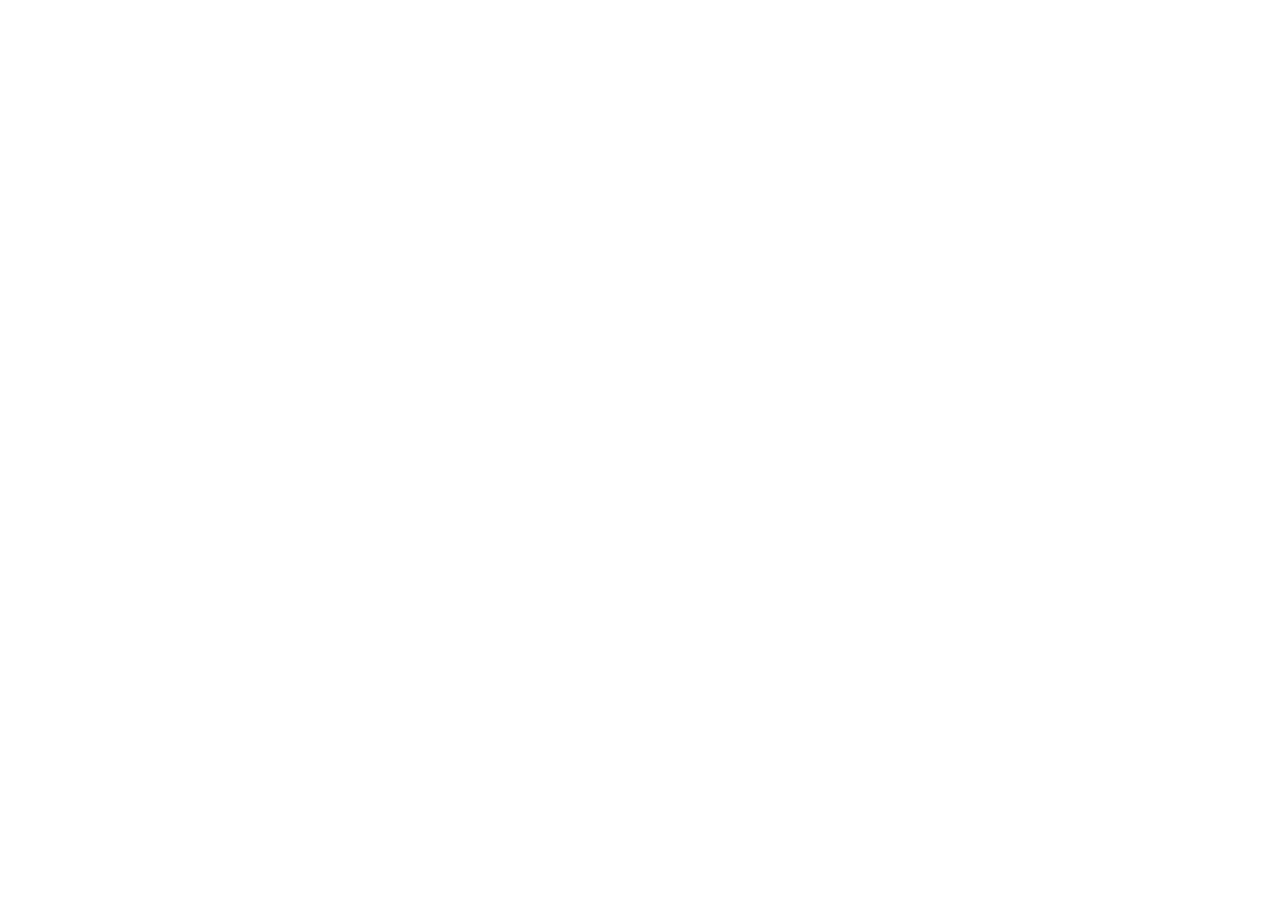
==== index.html @ ec72a59e "Add installable PWA and Downloads menu (App Gold Coral) - manifest.webmanifest + sw.js (offline-capa" ====
<!DOCTYPE html>
<html lang="en">
    <head>
        <meta charset="UTF-8">
        <meta name="viewport" content="width=device-width, initial-scale=1.0">
        <title>Gold Coral</title>
        <meta name="description" content="Luxury concierge, lifestyle and VIP assistance services in the Dominican Republic.">
        <meta name="theme-color" content="#0b0b0b">
        <link rel="canonical" href="https://goldcoral.vip/">
        <meta property="og:title" content="Gold Coral">
        <meta property="og:description" content="Luxury concierge, lifestyle and VIP assistance services in the Dominican Republic.">
        <meta property="og:type" content="website">
        <meta property="og:url" content="https://goldcoral.vip/">
        <meta property="og:image" content="https://goldcoral.vip/img/logo_negro.jpeg">
        <meta property="og:image:alt" content="Gold Coral logo">
        <meta name="twitter:card" content="summary_large_image">
        <meta name="twitter:title" content="Gold Coral">
        <meta name="twitter:description" content="Luxury concierge, lifestyle and VIP assistance services in the Dominican Republic.">
        <meta name="twitter:image" content="https://goldcoral.vip/img/logo_negro.jpeg">
        <link rel="icon" type="image/jpeg" href="img/favicon.jpeg?v=20260331-1">
        <link rel="apple-touch-icon" href="/img/icon-192.png">
        <link rel="manifest" href="/manifest.webmanifest">
        <link rel="stylesheet" href="styles/styles.css?v=20260331-1">
        <script src="https://unpkg.com/globe.gl"></script>
        <script src="scripts/script.js?v=20260331-1" defer></script>
    </head>
    <body>
        <div id="header-placeholder"></div>

        <div class="section" id="home"></div>
        <div class="section" id="servicios"></div>
        <div class="section" id="about-us"></div>
        <div class="section" id="contacto"></div>
        <div id="footer"></div>

        <script>
            // PWA: registra el service worker para que la web sea instalable.
            if ("serviceWorker" in navigator) {
                window.addEventListener("load", function () {
                    navigator.serviceWorker.register("/sw.js").catch(function () {});
                });
            }
        </script>
    </body>
</html>
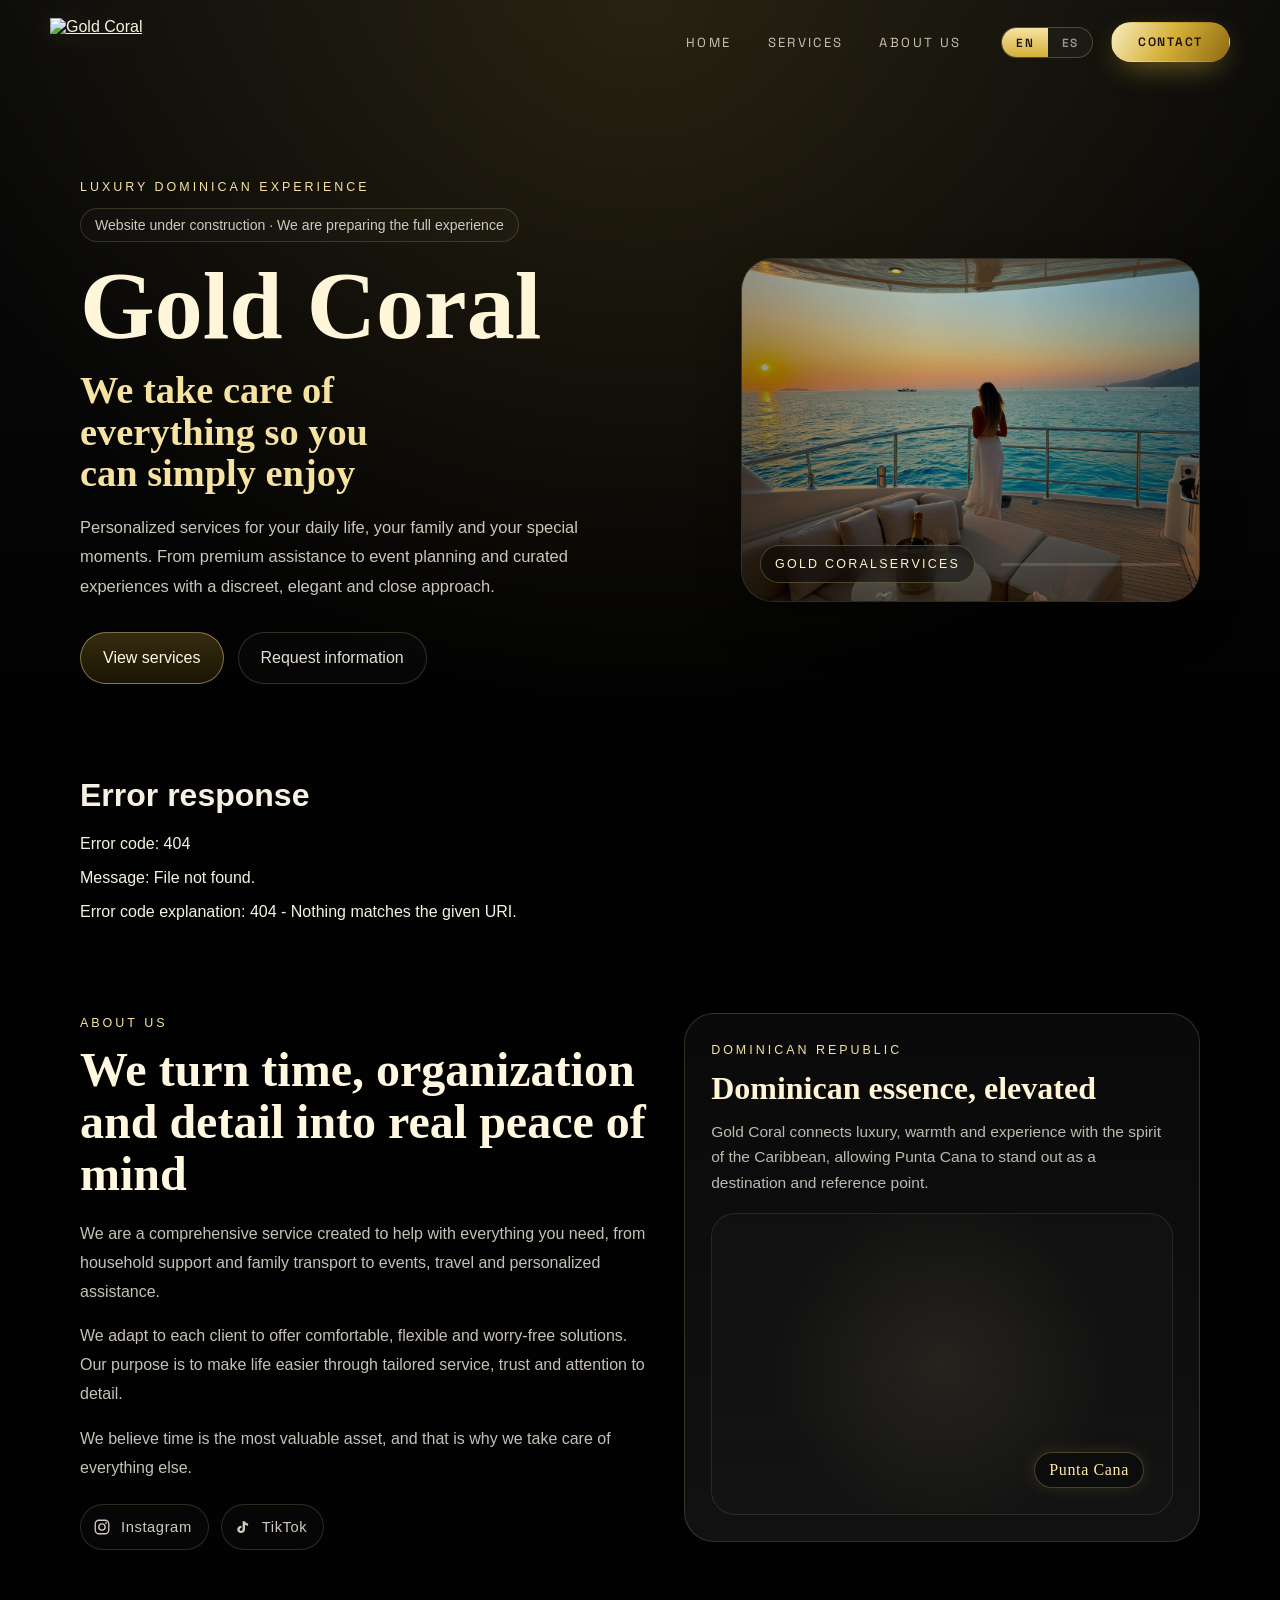
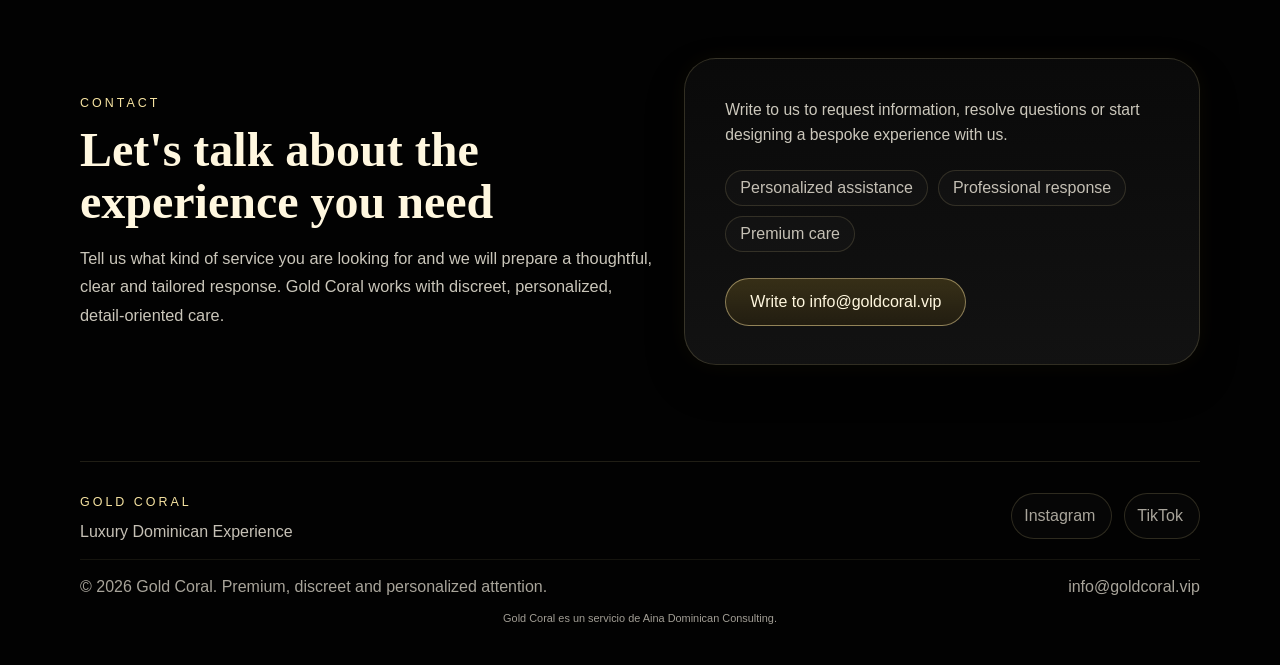
==== commit 6cd78d2c: "Rediseño elegante de menú y logo (estilo AIvance) + brief de la web - Cabecera full-width transparen" ====
--- a/index.html
+++ b/index.html
@@ -3,7 +3,7 @@
     <head>
         <meta charset="UTF-8">
         <meta name="viewport" content="width=device-width, initial-scale=1.0">
-        <title>Gold Coral</title>
+        <title translate="no">Gold Coral</title>
         <meta name="description" content="Luxury concierge, lifestyle and VIP assistance services in the Dominican Republic.">
         <meta name="theme-color" content="#0b0b0b">
         <link rel="canonical" href="https://goldcoral.vip/">
@@ -17,12 +17,15 @@
         <meta name="twitter:title" content="Gold Coral">
         <meta name="twitter:description" content="Luxury concierge, lifestyle and VIP assistance services in the Dominican Republic.">
         <meta name="twitter:image" content="https://goldcoral.vip/img/logo_negro.jpeg">
-        <link rel="icon" type="image/jpeg" href="img/favicon.jpeg?v=20260331-1">
+        <link rel="icon" type="image/jpeg" href="img/favicon.jpeg?v=20260608-1">
         <link rel="apple-touch-icon" href="/img/icon-192.png">
         <link rel="manifest" href="/manifest.webmanifest">
-        <link rel="stylesheet" href="styles/styles.css?v=20260331-1">
+        <link rel="preconnect" href="https://fonts.googleapis.com">
+        <link rel="preconnect" href="https://fonts.gstatic.com" crossorigin>
+        <link href="https://fonts.googleapis.com/css2?family=Cormorant+Garamond:wght@500;600;700&family=Space+Grotesk:wght@400;500;600&display=swap" rel="stylesheet">
+        <link rel="stylesheet" href="styles/styles.css?v=20260608-1">
         <script src="https://unpkg.com/globe.gl"></script>
-        <script src="scripts/script.js?v=20260331-1" defer></script>
+        <script src="scripts/script.js?v=20260608-1" defer></script>
     </head>
     <body>
         <div id="header-placeholder"></div>
@@ -34,7 +37,6 @@
         <div id="footer"></div>
 
         <script>
-            // PWA: registra el service worker para que la web sea instalable.
             if ("serviceWorker" in navigator) {
                 window.addEventListener("load", function () {
                     navigator.serviceWorker.register("/sw.js").catch(function () {});
--- a/styles/styles.css
+++ b/styles/styles.css
@@ -0,0 +1,1356 @@
+:root {
+    --bg-main: #020202;
+    --bg-panel: #0a0a0a;
+    --bg-panel-2: #131313;
+    --gold: #d4af37;
+    --gold-light: #f6e3a1;
+    --gold-bright: #ffe8a3;
+    --gold-deep: #8f6a12;
+    --text-soft: #f7f1e3;
+    --line-soft: rgba(255, 232, 163, 0.26);
+}
+
+* {
+    box-sizing: border-box;
+}
+
+body {
+    position: relative;
+    margin: 0;
+    min-height: 100vh;
+    background:
+        radial-gradient(circle at top, rgba(212, 175, 55, 0.14), transparent 30%),
+        linear-gradient(180deg, #0b0b0b 0%, var(--bg-main) 30%);
+    color: var(--text-soft);
+    font-family: "Segoe UI", Tahoma, Geneva, Verdana, sans-serif;
+}
+
+body::before {
+    content: "";
+    position: fixed;
+    inset: 0;
+    background: url("../img/logo_negro.jpeg") center 32% / cover no-repeat;
+    opacity: 0.15;
+    filter: blur(12px) grayscale(0.04);
+    mix-blend-mode: screen;
+    pointer-events: none;
+    z-index: 0;
+}
+
+.section {
+    position: relative;
+    z-index: 1;
+    width: min(1120px, calc(100% - 48px));
+    margin: 0 auto;
+}
+
+a {
+    color: inherit;
+}
+
+.eyebrow {
+    display: inline-block;
+    margin-bottom: 14px;
+    color: var(--gold-light);
+    letter-spacing: 0.24em;
+    text-transform: uppercase;
+    font-size: 0.78rem;
+}
+
+.site-status {
+    display: inline-flex;
+    align-items: center;
+    margin-bottom: 18px;
+    padding: 8px 14px;
+    border: 1px solid rgba(255, 232, 163, 0.16);
+    border-radius: 999px;
+    background: rgba(255, 255, 255, 0.02);
+    color: rgba(247, 241, 227, 0.82);
+    font-size: 0.88rem;
+}
+
+/* ----- HEADER ----- */
+
+#header-placeholder {
+    position: sticky;
+    top: 0;
+    z-index: 30;
+}
+
+.site-header {
+    position: relative;
+    width: 100%;
+    border-bottom: 1px solid transparent;
+    transition: background 0.4s ease, backdrop-filter 0.4s ease,
+        border-color 0.4s ease, box-shadow 0.4s ease;
+}
+
+.site-header.scrolled {
+    background: rgba(6, 6, 6, 0.8);
+    backdrop-filter: blur(16px) saturate(140%);
+    border-bottom-color: rgba(255, 232, 163, 0.14);
+    box-shadow: 0 14px 40px rgba(0, 0, 0, 0.4);
+}
+
+.site-header .nav {
+    display: flex;
+    align-items: center;
+    justify-content: space-between;
+    width: min(1180px, calc(100% - 48px));
+    margin: 0 auto;
+    height: 84px;
+}
+
+/* ----- Brand / logo ----- */
+.site-header .brand {
+    display: inline-flex;
+    align-items: center;
+    flex-shrink: 0;
+}
+
+.site-header .brand img {
+    display: block;
+    width: auto;
+    height: 48px;
+    max-width: 210px;
+    object-fit: contain;
+    filter: drop-shadow(0 2px 12px rgba(212, 175, 55, 0.16));
+    transition: filter 0.35s ease, transform 0.35s ease;
+}
+
+.site-header .brand:hover img {
+    filter: drop-shadow(0 2px 18px rgba(255, 232, 163, 0.34));
+    transform: translateY(-1px);
+}
+
+/* ----- Menu ----- */
+.site-header .nav-menu {
+    display: flex;
+    align-items: center;
+    gap: 40px;
+}
+
+.site-header .nav-links {
+    display: flex;
+    align-items: center;
+    gap: 36px;
+    list-style: none;
+    margin: 0;
+    padding: 0;
+}
+
+.site-header .nav-links a {
+    position: relative;
+    color: rgba(247, 241, 227, 0.78);
+    text-decoration: none;
+    font-family: "Space Grotesk", "Segoe UI", sans-serif;
+    font-size: 0.82rem;
+    font-weight: 400;
+    letter-spacing: 0.18em;
+    text-transform: uppercase;
+    transition: color 0.25s ease;
+}
+
+.site-header .nav-links a::after {
+    content: "";
+    position: absolute;
+    left: 0;
+    bottom: -7px;
+    width: 0;
+    height: 1.5px;
+    border-radius: 2px;
+    background: linear-gradient(90deg, var(--gold-light), var(--gold), var(--gold-deep));
+    transition: width 0.32s cubic-bezier(0.22, 1, 0.36, 1);
+}
+
+.site-header .nav-links a:hover {
+    color: var(--gold-bright);
+}
+
+.site-header .nav-links a:hover::after {
+    width: 100%;
+}
+
+/* ----- Actions: language toggle + CTA ----- */
+.site-header .nav-actions {
+    display: flex;
+    align-items: center;
+    gap: 18px;
+}
+
+.site-header .lang-toggle {
+    display: inline-flex;
+    border: 1px solid rgba(255, 232, 163, 0.22);
+    border-radius: 999px;
+    overflow: hidden;
+    background: rgba(255, 255, 255, 0.03);
+}
+
+.site-header .lang-toggle button {
+    border: none;
+    background: transparent;
+    color: rgba(247, 241, 227, 0.58);
+    font-family: "Space Grotesk", "Segoe UI", sans-serif;
+    font-size: 0.74rem;
+    font-weight: 600;
+    letter-spacing: 0.1em;
+    padding: 7px 14px;
+    cursor: pointer;
+    transition: color 0.25s ease, background 0.25s ease;
+}
+
+.site-header .lang-toggle button:hover {
+    color: var(--gold-bright);
+}
+
+.site-header .lang-toggle button.active {
+    color: #1a1206;
+    background: linear-gradient(180deg, var(--gold-light), var(--gold));
+}
+
+.site-header .nav-cta {
+    padding: 11px 26px;
+    border-radius: 999px;
+    border: 1px solid transparent;
+    background: linear-gradient(120deg, #f8ecbf 0%, var(--gold) 50%, var(--gold-deep) 100%);
+    color: #1a1206;
+    font-family: "Space Grotesk", "Segoe UI", sans-serif;
+    font-size: 0.76rem;
+    font-weight: 600;
+    letter-spacing: 0.14em;
+    text-transform: uppercase;
+    text-decoration: none;
+    white-space: nowrap;
+    box-shadow: 0 10px 30px -10px rgba(212, 175, 55, 0.7);
+    transition: transform 0.3s ease, box-shadow 0.3s ease;
+}
+
+.site-header .nav-cta:hover {
+    transform: translateY(-2px);
+    box-shadow: 0 16px 38px -10px rgba(255, 232, 163, 0.85);
+}
+
+/* ----- Hamburger ----- */
+.site-header .nav-toggle {
+    display: none;
+    flex-direction: column;
+    gap: 5px;
+    background: none;
+    border: none;
+    padding: 8px;
+    cursor: pointer;
+    z-index: 40;
+}
+
+.site-header .nav-toggle span {
+    width: 26px;
+    height: 1.6px;
+    border-radius: 2px;
+    background: var(--gold-light);
+    transition: transform 0.3s ease, opacity 0.3s ease;
+}
+
+.sr-only {
+    position: absolute;
+    width: 1px;
+    height: 1px;
+    padding: 0;
+    margin: -1px;
+    overflow: hidden;
+    clip: rect(0, 0, 0, 0);
+    white-space: nowrap;
+    border: 0;
+}
+
+@media (max-width: 860px) {
+    .site-header .nav {
+        height: 72px;
+    }
+
+    .site-header .brand img {
+        height: 40px;
+        max-width: 170px;
+    }
+
+    .site-header .nav-toggle {
+        display: flex;
+    }
+
+    .site-header .nav-menu {
+        position: absolute;
+        top: 100%;
+        left: 0;
+        right: 0;
+        flex-direction: column;
+        align-items: stretch;
+        gap: 0;
+        padding: 0 24px;
+        background: rgba(8, 8, 8, 0.97);
+        backdrop-filter: blur(18px) saturate(140%);
+        border-bottom: 1px solid rgba(255, 232, 163, 0.14);
+        max-height: 0;
+        overflow: hidden;
+        opacity: 0;
+        pointer-events: none;
+        transition: max-height 0.38s ease, opacity 0.3s ease, padding 0.38s ease;
+    }
+
+    .site-header .nav-menu.is-open {
+        max-height: 80vh;
+        opacity: 1;
+        pointer-events: auto;
+        padding: 8px 24px 24px;
+    }
+
+    .site-header .nav-links {
+        flex-direction: column;
+        align-items: stretch;
+        gap: 0;
+        width: 100%;
+    }
+
+    .site-header .nav-links a {
+        display: block;
+        padding: 16px 2px;
+        border-bottom: 1px solid rgba(255, 232, 163, 0.1);
+        font-size: 0.9rem;
+        letter-spacing: 0.14em;
+    }
+
+    .site-header .nav-links a::after {
+        display: none;
+    }
+
+    .site-header .nav-actions {
+        width: 100%;
+        justify-content: space-between;
+        padding-top: 20px;
+    }
+
+    .site-header .nav-cta {
+        padding: 12px 30px;
+        font-size: 0.8rem;
+    }
+
+    .site-header .nav-toggle[aria-expanded="true"] span:nth-child(1) {
+        transform: translateY(6.6px) rotate(45deg);
+    }
+
+    .site-header .nav-toggle[aria-expanded="true"] span:nth-child(2) {
+        opacity: 0;
+    }
+
+    .site-header .nav-toggle[aria-expanded="true"] span:nth-child(3) {
+        transform: translateY(-6.6px) rotate(-45deg);
+    }
+}
+
+@media (max-width: 420px) {
+    .site-header .nav {
+        width: calc(100% - 32px);
+    }
+
+    .site-header .brand img {
+        height: 36px;
+        max-width: 150px;
+    }
+}
+
+/* ----- SERVICES ----- */
+
+.home-hero {
+    display: grid;
+    grid-template-columns: minmax(0, 1.15fr) minmax(320px, 0.85fr);
+    align-items: center;
+    gap: 40px;
+    padding: 92px 0 72px;
+}
+
+.home-copy h1 {
+    margin: 0;
+    font-family: "Palatino Linotype", "Book Antiqua", Georgia, serif;
+    font-size: clamp(3.4rem, 8vw, 6rem);
+    line-height: 0.96;
+    color: #fff6da;
+}
+
+.home-copy h2 {
+    margin: 18px 0 18px;
+    max-width: 16ch;
+    font-family: "Palatino Linotype", "Book Antiqua", Georgia, serif;
+    font-size: clamp(1.6rem, 3vw, 2.6rem);
+    line-height: 1.08;
+    color: var(--gold-light);
+}
+
+.home-copy p {
+    max-width: 58ch;
+    margin: 0;
+    color: rgba(247, 241, 227, 0.82);
+    line-height: 1.8;
+    font-size: 1.03rem;
+}
+
+.home-actions {
+    display: flex;
+    gap: 14px;
+    flex-wrap: wrap;
+    margin-top: 30px;
+}
+
+.home-primary,
+.home-secondary {
+    display: inline-flex;
+    align-items: center;
+    justify-content: center;
+    min-height: 52px;
+    padding: 0 22px;
+    border-radius: 999px;
+    text-decoration: none;
+    transition: transform 0.2s ease, box-shadow 0.2s ease, border-color 0.2s ease;
+}
+
+.home-primary {
+    background: linear-gradient(180deg, rgba(212, 175, 55, 0.24), rgba(143, 106, 18, 0.18));
+    border: 1px solid rgba(255, 232, 163, 0.42);
+    color: #fff7df;
+}
+
+.home-secondary {
+    border: 1px solid rgba(255, 232, 163, 0.18);
+    background: rgba(255, 255, 255, 0.02);
+    color: rgba(247, 241, 227, 0.92);
+}
+
+.home-primary:hover,
+.home-secondary:hover {
+    transform: translateY(-2px);
+    box-shadow: 0 14px 26px rgba(0, 0, 0, 0.22);
+}
+
+.home-carrusel {
+    min-width: 0;
+}
+
+.home-carousel-shell {
+    position: relative;
+    aspect-ratio: 4 / 3;
+    border: 1px solid rgba(255, 232, 163, 0.14);
+    border-radius: 32px;
+    overflow: hidden;
+    background:
+        radial-gradient(circle at top right, rgba(212, 175, 55, 0.12), transparent 32%),
+        linear-gradient(180deg, rgba(12, 12, 12, 0.98), rgba(20, 20, 20, 0.94));
+    box-shadow:
+        0 22px 44px rgba(0, 0, 0, 0.3),
+        inset 0 1px 0 rgba(255, 255, 255, 0.04);
+}
+
+.home-carousel-track {
+    position: absolute;
+    inset: 0;
+}
+
+.home-slide {
+    position: absolute;
+    inset: 0;
+    margin: 0;
+    opacity: 0;
+    transform: scale(1.04);
+    animation: home-slide-cycle 72.8s infinite;
+}
+
+.home-slide::after {
+    content: "";
+    position: absolute;
+    inset: 0;
+    background:
+        linear-gradient(180deg, rgba(4, 4, 4, 0.14), rgba(4, 4, 4, 0.46)),
+        linear-gradient(90deg, rgba(4, 4, 4, 0.26), transparent 40%, transparent 60%, rgba(4, 4, 4, 0.2));
+}
+
+.home-slide.is-active {
+    opacity: 1;
+    transform: scale(1);
+}
+
+.home-slide:nth-child(1) {
+    animation-delay: 0s;
+}
+
+.home-slide:nth-child(2) {
+    animation-delay: 5.6s;
+}
+
+.home-slide:nth-child(3) {
+    animation-delay: 11.2s;
+}
+
+.home-slide:nth-child(4) {
+    animation-delay: 16.8s;
+}
+
+.home-slide:nth-child(5) {
+    animation-delay: 22.4s;
+}
+
+.home-slide:nth-child(6) {
+    animation-delay: 28s;
+}
+
+.home-slide:nth-child(7) {
+    animation-delay: 33.6s;
+}
+
+.home-slide:nth-child(8) {
+    animation-delay: 39.2s;
+}
+
+.home-slide:nth-child(9) {
+    animation-delay: 44.8s;
+}
+
+.home-slide:nth-child(10) {
+    animation-delay: 50.4s;
+}
+
+.home-slide:nth-child(11) {
+    animation-delay: 56s;
+}
+
+.home-slide:nth-child(12) {
+    animation-delay: 61.6s;
+}
+
+.home-slide:nth-child(13) {
+    animation-delay: 67.2s;
+}
+
+.home-slide img {
+    display: block;
+    width: 100%;
+    height: 100%;
+    object-fit: cover;
+}
+
+.home-carousel-overlay {
+    position: absolute;
+    right: 18px;
+    bottom: 18px;
+    left: 18px;
+    z-index: 1;
+    display: flex;
+    align-items: center;
+    justify-content: space-between;
+    gap: 16px;
+}
+
+.home-carousel-label {
+    display: inline-flex;
+    align-items: center;
+    min-height: 38px;
+    padding: 0 14px;
+    border: 1px solid rgba(255, 232, 163, 0.24);
+    border-radius: 999px;
+    background: rgba(8, 8, 8, 0.5);
+    backdrop-filter: blur(10px);
+    color: #fff4d0;
+    font-size: 0.78rem;
+    letter-spacing: 0.18em;
+    text-transform: uppercase;
+}
+
+.home-carousel-progress {
+    position: relative;
+    flex: 1;
+    max-width: 180px;
+    height: 3px;
+    border-radius: 999px;
+    background: rgba(255, 255, 255, 0.12);
+    overflow: hidden;
+}
+
+.home-carousel-progress span {
+    position: absolute;
+    inset: 0;
+    transform-origin: left center;
+    transform: scaleX(0);
+    background: linear-gradient(90deg, rgba(255, 232, 163, 0.86), rgba(212, 175, 55, 0.72));
+    animation: home-carousel-progress 5.6s linear infinite;
+}
+
+@keyframes home-slide-cycle {
+    0% {
+        opacity: 0;
+        transform: scale(1.04);
+    }
+
+    2.5%,
+    11% {
+        opacity: 1;
+        transform: scale(1);
+    }
+
+    13.5%,
+    100% {
+        opacity: 0;
+        transform: scale(1.04);
+    }
+}
+
+@keyframes home-carousel-progress {
+    from {
+        transform: scaleX(0);
+    }
+
+    to {
+        transform: scaleX(1);
+    }
+}
+
+
+.services-section {
+    min-height: calc(100vh - 110px);
+    padding: 34px 0 18px;
+    display: flex;
+    flex-direction: column;
+    justify-content: center;
+}
+
+.section-intro {
+    max-width: 720px;
+    margin-bottom: 18px;
+}
+
+.section-intro h1,
+.contact-card h2 {
+    margin: 0 0 16px;
+    font-family: "Palatino Linotype", "Book Antiqua", Georgia, serif;
+    font-size: clamp(1.8rem, 3.8vw, 2.9rem);
+    line-height: 1.08;
+    color: #fff7df;
+}
+
+.section-intro p,
+.contact-card p {
+    margin: 0;
+    color: rgba(247, 241, 227, 0.82);
+    font-size: 0.98rem;
+    line-height: 1.6;
+}
+
+.services-carousel {
+    position: relative;
+    display: grid;
+    grid-template-columns: auto minmax(0, 1fr) auto;
+    align-items: center;
+    gap: 18px;
+}
+
+.service-arrow {
+    width: 54px;
+    height: 54px;
+    border: 1px solid var(--line-soft);
+    border-radius: 50%;
+    background: linear-gradient(180deg, rgba(12, 12, 12, 0.94), rgba(22, 22, 22, 0.92));
+    color: var(--gold-light);
+    font-size: 2rem;
+    cursor: pointer;
+    transition: transform 0.2s ease, border-color 0.2s ease, color 0.2s ease;
+}
+
+.service-arrow:hover {
+    transform: translateY(-2px);
+    border-color: rgba(255, 232, 163, 0.45);
+    color: #fff7df;
+}
+
+.services-track {
+    position: relative;
+    height: 470px;
+    perspective: 1800px;
+    transform-style: preserve-3d;
+    overflow: hidden;
+    mask-image: linear-gradient(90deg, transparent 0, black 10%, black 90%, transparent 100%);
+}
+
+.service-card {
+    position: absolute;
+    top: 50%;
+    left: 50%;
+    width: min(460px, 52vw);
+    min-height: 390px;
+    padding: 26px 30px;
+    background:
+        radial-gradient(circle at top right, rgba(var(--card-accent), 0.18), transparent 34%),
+        linear-gradient(180deg, rgba(12, 12, 12, 0.98), rgba(22, 22, 22, 0.96));
+    border: 1px solid rgba(255, 232, 163, 0.16);
+    box-shadow:
+        0 18px 38px rgba(0, 0, 0, 0.28),
+        inset 0 1px 0 rgba(255, 255, 255, 0.04);
+    border-radius: 34px;
+    display: flex;
+    flex-direction: column;
+    justify-content: space-between;
+    transform: translate(-50%, -50%);
+    transition:
+        transform 0.65s ease,
+        opacity 0.45s ease,
+        filter 0.45s ease,
+        box-shadow 0.45s ease;
+    opacity: 0;
+    pointer-events: none;
+    filter: blur(10px);
+    backface-visibility: hidden;
+    will-change: transform, opacity, filter;
+}
+
+.service-card:nth-child(1) {
+    --card-accent: 212, 175, 55;
+}
+
+.service-card:nth-child(2) {
+    --card-accent: 118, 164, 255;
+}
+
+.service-card:nth-child(3) {
+    --card-accent: 112, 192, 145;
+}
+
+.service-card:nth-child(4) {
+    --card-accent: 204, 129, 221;
+}
+
+.service-card:nth-child(5) {
+    --card-accent: 95, 205, 214;
+}
+
+.service-card[data-position="0"] {
+    transform: translate(-50%, -50%) scale(1);
+    opacity: 1;
+    z-index: 5;
+    filter: blur(0);
+    pointer-events: auto;
+    box-shadow:
+        0 28px 54px rgba(0, 0, 0, 0.34),
+        0 0 24px rgba(var(--card-accent), 0.14),
+        inset 0 1px 0 rgba(255, 255, 255, 0.05);
+}
+
+.service-card[data-position="-1"] {
+    transform: translate3d(calc(-50% - 320px), -50%, 20px) rotateY(36deg) scale(0.86);
+    opacity: 0.66;
+    z-index: 4;
+    filter: blur(1.5px);
+}
+
+.service-card[data-position="1"] {
+    transform: translate3d(calc(-50% + 320px), -50%, 20px) rotateY(-36deg) scale(0.86);
+    opacity: 0.66;
+    z-index: 4;
+    filter: blur(1.5px);
+}
+
+.service-card[data-position="-2"] {
+    transform: translate3d(calc(-50% - 470px), -50%, -120px) rotateY(44deg) scale(0.72);
+    opacity: 0.24;
+    z-index: 3;
+    filter: blur(4px);
+}
+
+.service-card[data-position="2"] {
+    transform: translate3d(calc(-50% + 470px), -50%, -120px) rotateY(-44deg) scale(0.72);
+    opacity: 0.24;
+    z-index: 3;
+    filter: blur(4px);
+}
+
+.service-card:not([data-position="0"]):not([data-position="-1"]):not([data-position="1"]):not([data-position="-2"]):not([data-position="2"]) {
+    transform: translate3d(-50%, -50%, -220px) scale(0.6);
+    opacity: 0;
+    z-index: 1;
+}
+
+.service-tag {
+    display: inline-flex;
+    margin-bottom: 18px;
+    padding: 8px 14px;
+    border: 1px solid rgba(255, 232, 163, 0.18);
+    border-radius: 999px;
+    color: var(--gold-light);
+    font-size: 0.78rem;
+    letter-spacing: 0.16em;
+    text-transform: uppercase;
+    background: rgba(var(--card-accent), 0.08);
+}
+
+.service-card h2 {
+    margin: 0 0 18px;
+    font-family: "Palatino Linotype", "Book Antiqua", Georgia, serif;
+    font-size: clamp(1.45rem, 2.6vw, 1.95rem);
+    color: #fff6da;
+}
+
+.service-card p {
+    margin: 0 0 18px;
+    color: rgba(247, 241, 227, 0.82);
+    line-height: 1.6;
+    font-size: 0.96rem;
+}
+
+.service-points {
+    display: grid;
+    grid-template-columns: repeat(2, minmax(0, 1fr));
+    gap: 10px 16px;
+    padding: 0;
+    margin: 0;
+    list-style: none;
+}
+
+.service-points li {
+    padding-top: 12px;
+    border-top: 1px solid rgba(255, 232, 163, 0.12);
+    color: rgba(247, 241, 227, 0.74);
+    line-height: 1.5;
+    font-size: 0.94rem;
+}
+
+/* ----- CONTACT ----- */
+
+.contact-section {
+    padding: 72px 0 96px;
+}
+
+.contact-shell {
+    display: grid;
+    grid-template-columns: minmax(0, 0.95fr) minmax(320px, 0.85fr);
+    gap: 28px;
+    align-items: center;
+}
+
+.contact-intro {
+    max-width: 620px;
+}
+
+.contact-intro h2 {
+    margin: 0 0 16px;
+    font-family: "Palatino Linotype", "Book Antiqua", Georgia, serif;
+    font-size: clamp(2rem, 4vw, 3rem);
+    line-height: 1.08;
+    color: #fff7df;
+}
+
+.contact-intro p,
+.contact-lead {
+    margin: 0;
+    color: rgba(247, 241, 227, 0.82);
+    line-height: 1.75;
+    font-size: 1.02rem;
+}
+
+.contact-card {
+    width: min(100%, 540px);
+    justify-self: end;
+    padding: 38px 40px;
+    border: 1px solid rgba(255, 232, 163, 0.16);
+    border-radius: 32px;
+    background: linear-gradient(180deg, rgba(10, 10, 10, 0.96), rgba(19, 19, 19, 0.94));
+    box-shadow:
+        0 18px 38px rgba(0, 0, 0, 0.3),
+        0 0 26px rgba(212, 175, 55, 0.06);
+}
+
+.contact-points {
+    display: flex;
+    flex-wrap: wrap;
+    gap: 10px;
+    margin-top: 22px;
+}
+
+.contact-points span {
+    padding: 8px 14px;
+    border: 1px solid rgba(255, 232, 163, 0.14);
+    border-radius: 999px;
+    color: rgba(247, 241, 227, 0.78);
+    background: rgba(255, 255, 255, 0.02);
+}
+
+.contact-mail {
+    display: inline-flex;
+    align-items: center;
+    justify-content: center;
+    margin-top: 26px;
+    padding: 14px 24px;
+    border: 1px solid rgba(255, 232, 163, 0.46);
+    border-radius: 999px;
+    color: #fff7df;
+    text-decoration: none;
+    background: linear-gradient(180deg, rgba(212, 175, 55, 0.2), rgba(143, 106, 18, 0.14));
+    transition: transform 0.2s ease, box-shadow 0.2s ease;
+}
+
+.contact-mail:hover {
+    transform: translateY(-2px);
+    box-shadow: 0 14px 26px rgba(212, 175, 55, 0.12);
+}
+
+.about-section {
+    display: grid;
+    grid-template-columns: minmax(0, 1.05fr) minmax(320px, 0.95fr);
+    gap: 34px;
+    align-items: start;
+    padding: 76px 0 36px;
+}
+
+.about-copy {
+    position: relative;
+}
+
+.about-copy h2 {
+    margin: 0 0 20px;
+    font-family: "Palatino Linotype", "Book Antiqua", Georgia, serif;
+    font-size: clamp(2rem, 4vw, 3rem);
+    line-height: 1.08;
+    color: #fff7df;
+}
+
+.about-copy p {
+    margin: 0 0 16px;
+    color: rgba(247, 241, 227, 0.8);
+    line-height: 1.8;
+}
+
+.about-socials {
+    display: flex;
+    gap: 12px;
+    flex-wrap: wrap;
+    margin-top: 22px;
+}
+
+.about-social-link {
+    display: inline-flex;
+    align-items: center;
+    gap: 10px;
+    min-height: 46px;
+    padding: 0 16px 0 12px;
+    border: 1px solid rgba(255, 232, 163, 0.16);
+    border-radius: 999px;
+    background: rgba(255, 255, 255, 0.02);
+    color: rgba(247, 241, 227, 0.84);
+    text-decoration: none;
+    transition: transform 0.2s ease, border-color 0.2s ease, box-shadow 0.2s ease;
+}
+
+.about-social-link:hover {
+    transform: translateY(-2px);
+    border-color: rgba(255, 232, 163, 0.34);
+    box-shadow: 0 12px 24px rgba(0, 0, 0, 0.2);
+}
+
+.about-social-link svg {
+    width: 18px;
+    height: 18px;
+    stroke: currentColor;
+    fill: none;
+    stroke-width: 1.8;
+    stroke-linecap: round;
+    stroke-linejoin: round;
+    flex: 0 0 auto;
+}
+
+.about-social-link path {
+    fill: currentColor;
+    stroke: none;
+}
+
+.about-social-link .social-dot {
+    fill: currentColor;
+    stroke: none;
+}
+
+.about-social-link span {
+    font-size: 0.92rem;
+    letter-spacing: 0.04em;
+}
+
+.about-map-panel h3 {
+    margin: 0 0 12px;
+    font-family: "Palatino Linotype", "Book Antiqua", Georgia, serif;
+    font-size: 2rem;
+    line-height: 1.1;
+    color: #fff5d6;
+}
+
+.about-map-panel p {
+    margin: 0 0 18px;
+    color: rgba(247, 241, 227, 0.76);
+    line-height: 1.65;
+    font-size: 0.97rem;
+}
+
+.dr-map {
+    display: flex;
+    align-items: center;
+    justify-content: center;
+    min-height: 300px;
+    padding: 10px;
+    border: 1px solid rgba(255, 232, 163, 0.1);
+    border-radius: 24px;
+    background:
+        radial-gradient(circle at center, rgba(255, 232, 163, 0.08), transparent 62%),
+        linear-gradient(180deg, rgba(255, 255, 255, 0.02), rgba(255, 255, 255, 0.01));
+    overflow: hidden;
+}
+
+.globe-wrap {
+    position: relative;
+    width: 100%;
+    min-height: 280px;
+}
+
+#globe-map {
+    width: 100%;
+    min-height: 280px;
+}
+
+#globe-map canvas {
+    display: block;
+    width: 100%;
+    height: 280px;
+}
+
+.globe-tag {
+    position: absolute;
+    right: 18px;
+    bottom: 16px;
+    padding: 8px 14px;
+    border: 1px solid rgba(255, 232, 163, 0.24);
+    border-radius: 999px;
+    background: rgba(10, 10, 10, 0.72);
+    color: #ffe8a3;
+    font-family: "Palatino Linotype", "Book Antiqua", Georgia, serif;
+    letter-spacing: 0.04em;
+    box-shadow: 0 0 16px rgba(212, 175, 55, 0.14);
+}
+
+.about-panel {
+    padding: 26px;
+    border: 1px solid rgba(255, 232, 163, 0.16);
+    border-radius: 30px;
+    background: linear-gradient(180deg, rgba(10, 10, 10, 0.96), rgba(19, 19, 19, 0.92));
+    box-shadow: 0 18px 38px rgba(0, 0, 0, 0.24);
+}
+
+.site-footer {
+    width: min(1120px, calc(100% - 48px));
+    margin: 0 auto 26px;
+    padding: 30px 0 10px;
+    border-top: 1px solid rgba(255, 232, 163, 0.12);
+}
+
+.reveal-item {
+    opacity: 0;
+    transform: translateY(34px);
+    transition: opacity 0.7s ease, transform 0.7s ease;
+}
+
+.reveal-item.is-visible {
+    opacity: 1;
+    transform: translateY(0);
+}
+
+.footer-top,
+.footer-bottom {
+    display: flex;
+    align-items: center;
+    justify-content: space-between;
+    gap: 18px;
+}
+
+.footer-brand {
+    margin: 0;
+    color: rgba(247, 241, 227, 0.8);
+}
+
+.footer-links {
+    display: flex;
+    gap: 20px;
+    flex-wrap: wrap;
+}
+
+.footer-socials {
+    gap: 12px;
+}
+
+.social-link {
+    display: inline-flex;
+    align-items: center;
+    gap: 10px;
+    min-height: 46px;
+    padding: 0 16px 0 12px;
+    border: 1px solid rgba(255, 232, 163, 0.16);
+    border-radius: 999px;
+    background: rgba(255, 255, 255, 0.02);
+    color: rgba(247, 241, 227, 0.84);
+    transition: transform 0.2s ease, border-color 0.2s ease, box-shadow 0.2s ease;
+}
+
+.social-link:hover {
+    transform: translateY(-2px);
+    border-color: rgba(255, 232, 163, 0.34);
+    box-shadow: 0 12px 24px rgba(0, 0, 0, 0.2);
+}
+
+.social-link svg {
+    width: 18px;
+    height: 18px;
+    stroke: currentColor;
+    fill: none;
+    stroke-width: 1.8;
+    stroke-linecap: round;
+    stroke-linejoin: round;
+    flex: 0 0 auto;
+}
+
+.social-link .social-dot {
+    fill: currentColor;
+    stroke: none;
+}
+
+.social-link span {
+    font-size: 0.92rem;
+    letter-spacing: 0.04em;
+}
+
+.footer-links a,
+.footer-bottom a,
+.footer-bottom p {
+    margin: 0;
+    color: rgba(247, 241, 227, 0.68);
+    text-decoration: none;
+}
+
+.footer-bottom {
+    margin-top: 18px;
+    padding-top: 18px;
+    border-top: 1px solid rgba(255, 232, 163, 0.08);
+}
+
+@media (max-width: 900px) {
+    .home-hero,
+    .about-section,
+    .contact-shell {
+        grid-template-columns: 1fr;
+    }
+
+    .home-highlight {
+        justify-content: flex-start;
+    }
+
+    .services-carousel {
+        grid-template-columns: 1fr;
+    }
+
+    .service-arrow {
+        display: none;
+    }
+
+    .services-track {
+        height: auto;
+        perspective: none;
+        mask-image: none;
+        display: grid;
+        gap: 18px;
+        overflow: visible;
+    }
+
+    .service-card,
+    .service-card[data-position],
+    .service-card:not([data-position="0"]):not([data-position="-1"]):not([data-position="1"]):not([data-position="-2"]):not([data-position="2"]) {
+        position: relative;
+        top: auto;
+        left: auto;
+        width: 100%;
+        transform: none;
+        opacity: 1;
+        filter: none;
+        pointer-events: auto;
+        z-index: auto;
+        aspect-ratio: auto;
+    }
+
+    .service-points {
+        grid-template-columns: 1fr;
+    }
+
+    .contact-card {
+        justify-self: stretch;
+        width: 100%;
+    }
+
+    .about-section {
+        gap: 24px;
+    }
+
+    .about-copy,
+    .about-panel,
+    .about-map-panel,
+    .dr-map,
+    .globe-wrap,
+    #globe-map {
+        min-width: 0;
+        width: 100%;
+    }
+
+    .about-panel {
+        padding: 24px;
+    }
+
+    .about-copy h2 {
+        max-width: 12ch;
+    }
+
+    .dr-map {
+        min-height: 260px;
+    }
+
+    .globe-wrap,
+    #globe-map,
+    #globe-map canvas {
+        min-height: 240px;
+        height: 240px;
+    }
+
+    .footer-top,
+    .footer-bottom {
+        flex-direction: column;
+        align-items: flex-start;
+    }
+}
+
+@media (max-width: 560px) {
+    .section {
+        width: min(100% - 28px, 1120px);
+    }
+
+    .home-carrusel {
+        display: none;
+    }
+
+    .home-hero {
+        gap: 22px;
+        padding-bottom: 48px;
+    }
+
+    .services-section {
+        min-height: auto;
+        padding-top: 52px;
+    }
+
+    .service-card,
+    .contact-card {
+        padding: 28px 22px;
+    }
+
+    .service-card {
+        width: 100%;
+        min-height: auto;
+    }
+
+    .home-copy h2 {
+        max-width: none;
+    }
+
+    .home-carousel-shell {
+        border-radius: 24px;
+    }
+
+    .home-carousel-overlay {
+        right: 14px;
+        bottom: 14px;
+        left: 14px;
+        gap: 10px;
+    }
+
+    .home-carousel-label {
+        min-height: 34px;
+        padding: 0 12px;
+        font-size: 0.7rem;
+        letter-spacing: 0.14em;
+    }
+
+    .home-carousel-progress {
+        max-width: 110px;
+    }
+
+    .about-section {
+        gap: 20px;
+        padding-top: 56px;
+    }
+
+    .about-copy h2 {
+        max-width: none;
+        font-size: clamp(1.9rem, 10vw, 2.45rem);
+        line-height: 1.1;
+        overflow-wrap: anywhere;
+    }
+
+    .about-copy p,
+    .about-map-panel p {
+        font-size: 0.95rem;
+        line-height: 1.72;
+        overflow-wrap: anywhere;
+    }
+
+    .about-panel {
+        padding: 22px 18px;
+        border-radius: 24px;
+    }
+
+    .about-socials {
+        gap: 10px;
+    }
+
+    .about-social-link {
+        width: 100%;
+        justify-content: center;
+        padding: 0 14px;
+    }
+
+    .about-social-link span {
+        overflow-wrap: anywhere;
+    }
+
+    .dr-map {
+        min-height: 224px;
+        padding: 8px;
+        border-radius: 20px;
+    }
+
+    .globe-wrap,
+    #globe-map,
+    #globe-map canvas {
+        min-height: 208px;
+        height: 208px;
+    }
+
+    .globe-tag {
+        right: 10px;
+        bottom: 10px;
+        padding: 7px 11px;
+        font-size: 0.8rem;
+    }
+
+    .site-footer {
+        width: min(100% - 28px, 1120px);
+    }
+
+    #header-placeholder {
+        padding: 12px 14px 0;
+    }
+
+    body::before {
+        background: url("../img/logo_negro_fondo.jpg") center 56% / cover no-repeat;
+        opacity: 0.16;
+    }
+}
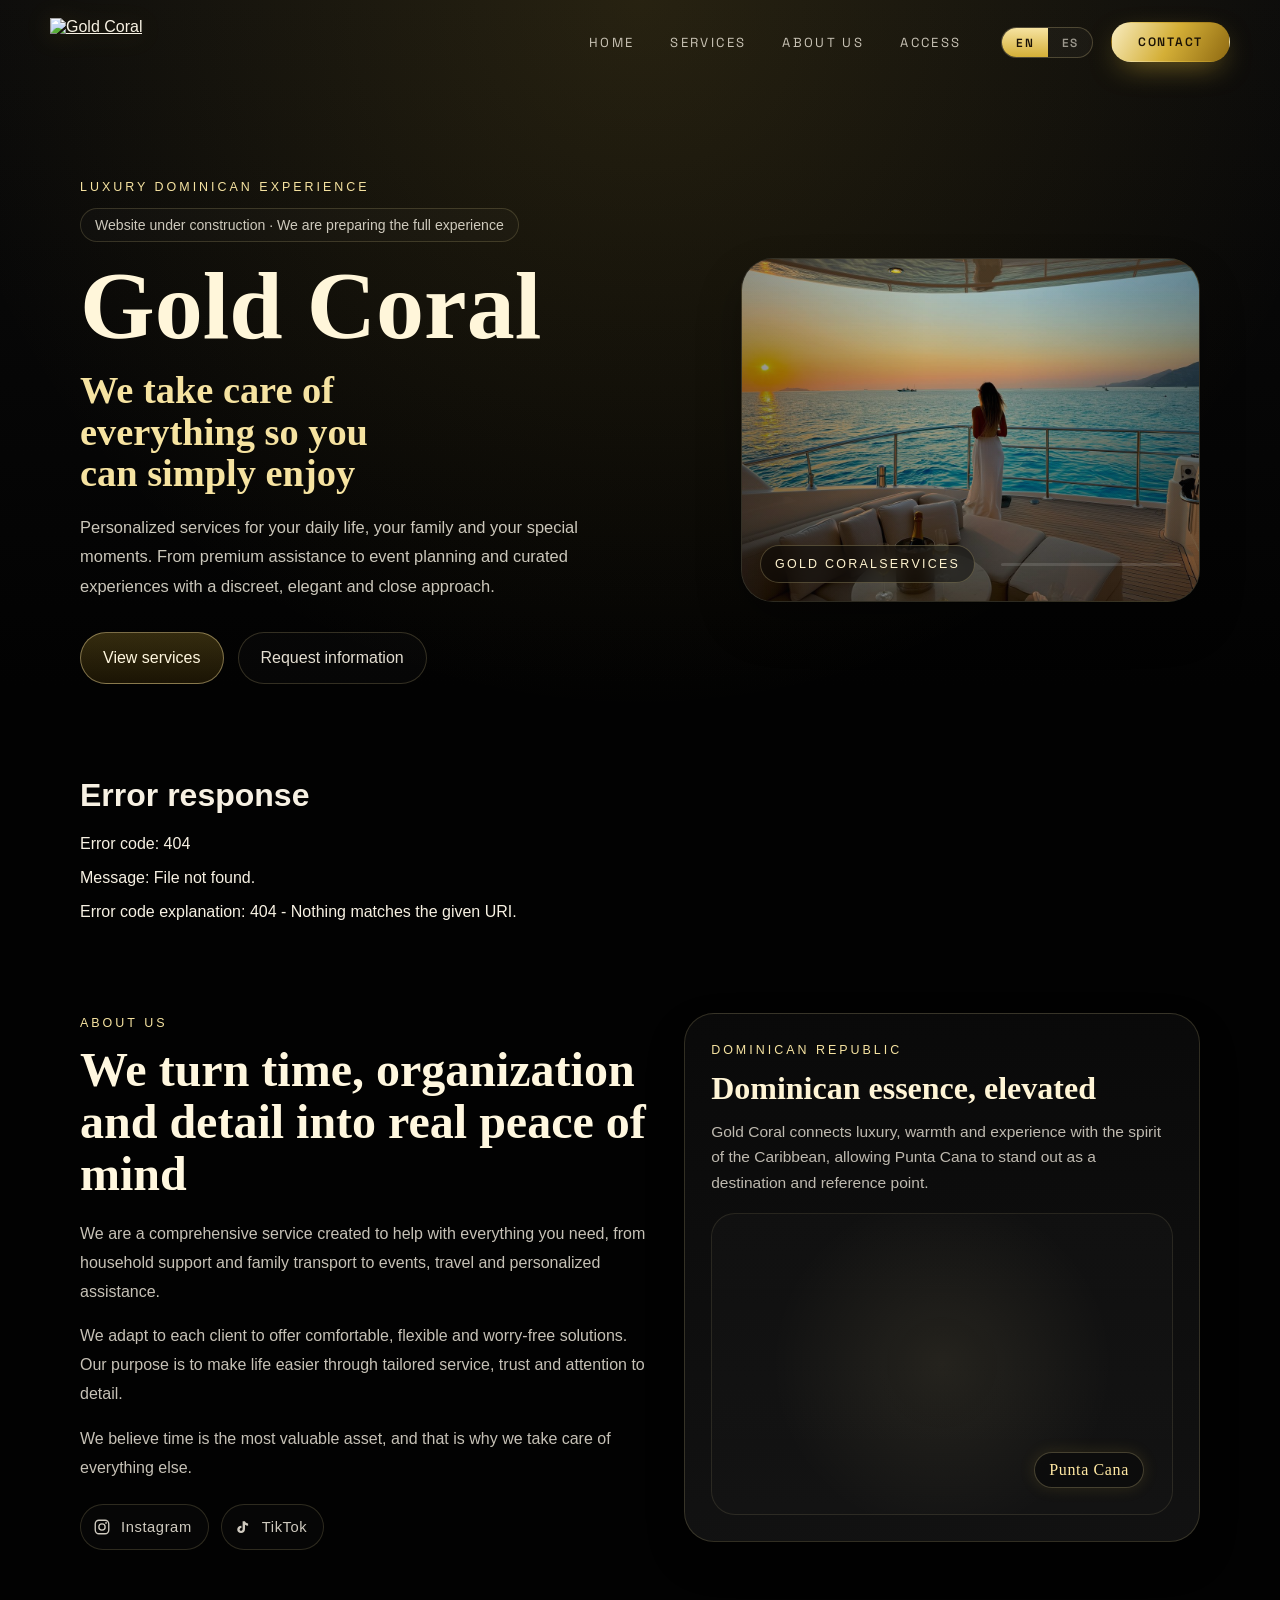
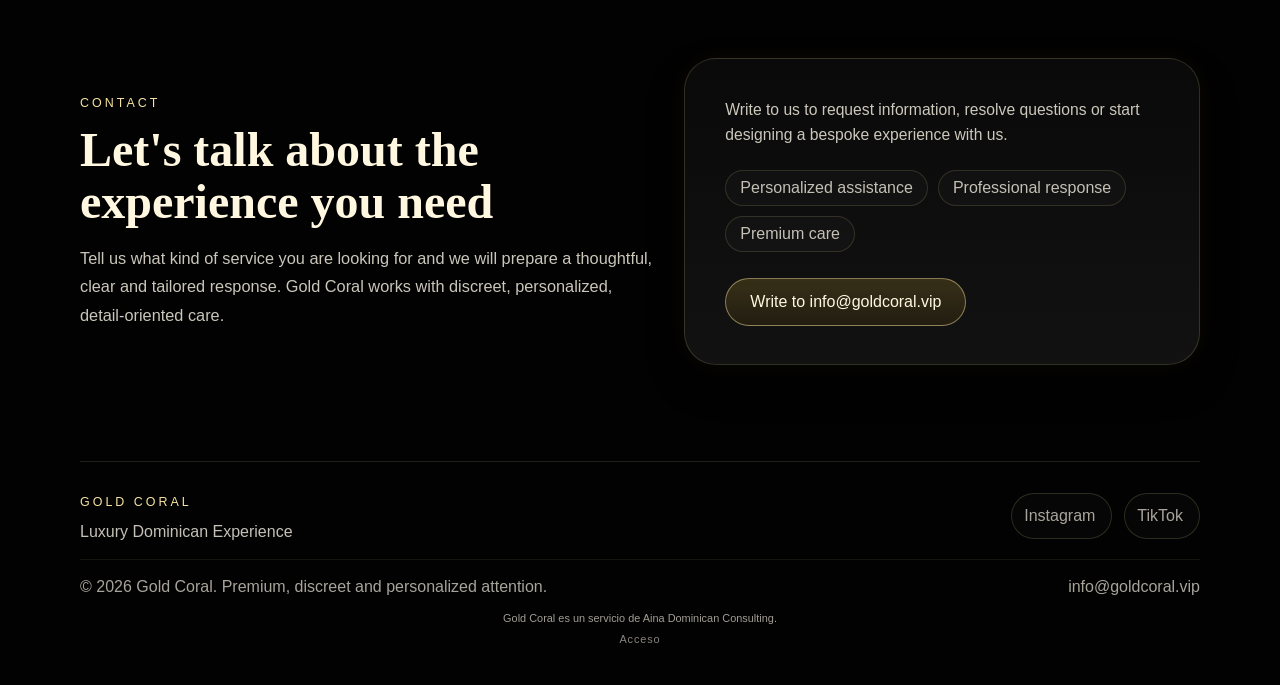
==== commit 9f513a83: "Add "Acceso" link to nav menu (EN/ES) + bump asset/SW cache version Co-Authored-By: Claude Opus 4.8 " ====
--- a/index.html
+++ b/index.html
@@ -17,15 +17,15 @@
         <meta name="twitter:title" content="Gold Coral">
         <meta name="twitter:description" content="Luxury concierge, lifestyle and VIP assistance services in the Dominican Republic.">
         <meta name="twitter:image" content="https://goldcoral.vip/img/logo_negro.jpeg">
-        <link rel="icon" type="image/jpeg" href="img/favicon.jpeg?v=20260608-1">
+        <link rel="icon" type="image/jpeg" href="img/favicon.jpeg?v=20260609-1">
         <link rel="apple-touch-icon" href="/img/icon-192.png">
         <link rel="manifest" href="/manifest.webmanifest">
         <link rel="preconnect" href="https://fonts.googleapis.com">
         <link rel="preconnect" href="https://fonts.gstatic.com" crossorigin>
         <link href="https://fonts.googleapis.com/css2?family=Cormorant+Garamond:wght@500;600;700&family=Space+Grotesk:wght@400;500;600&display=swap" rel="stylesheet">
-        <link rel="stylesheet" href="styles/styles.css?v=20260608-1">
+        <link rel="stylesheet" href="styles/styles.css?v=20260609-1">
         <script src="https://unpkg.com/globe.gl"></script>
-        <script src="scripts/script.js?v=20260608-1" defer></script>
+        <script src="scripts/script.js?v=20260609-1" defer></script>
     </head>
     <body>
         <div id="header-placeholder"></div>
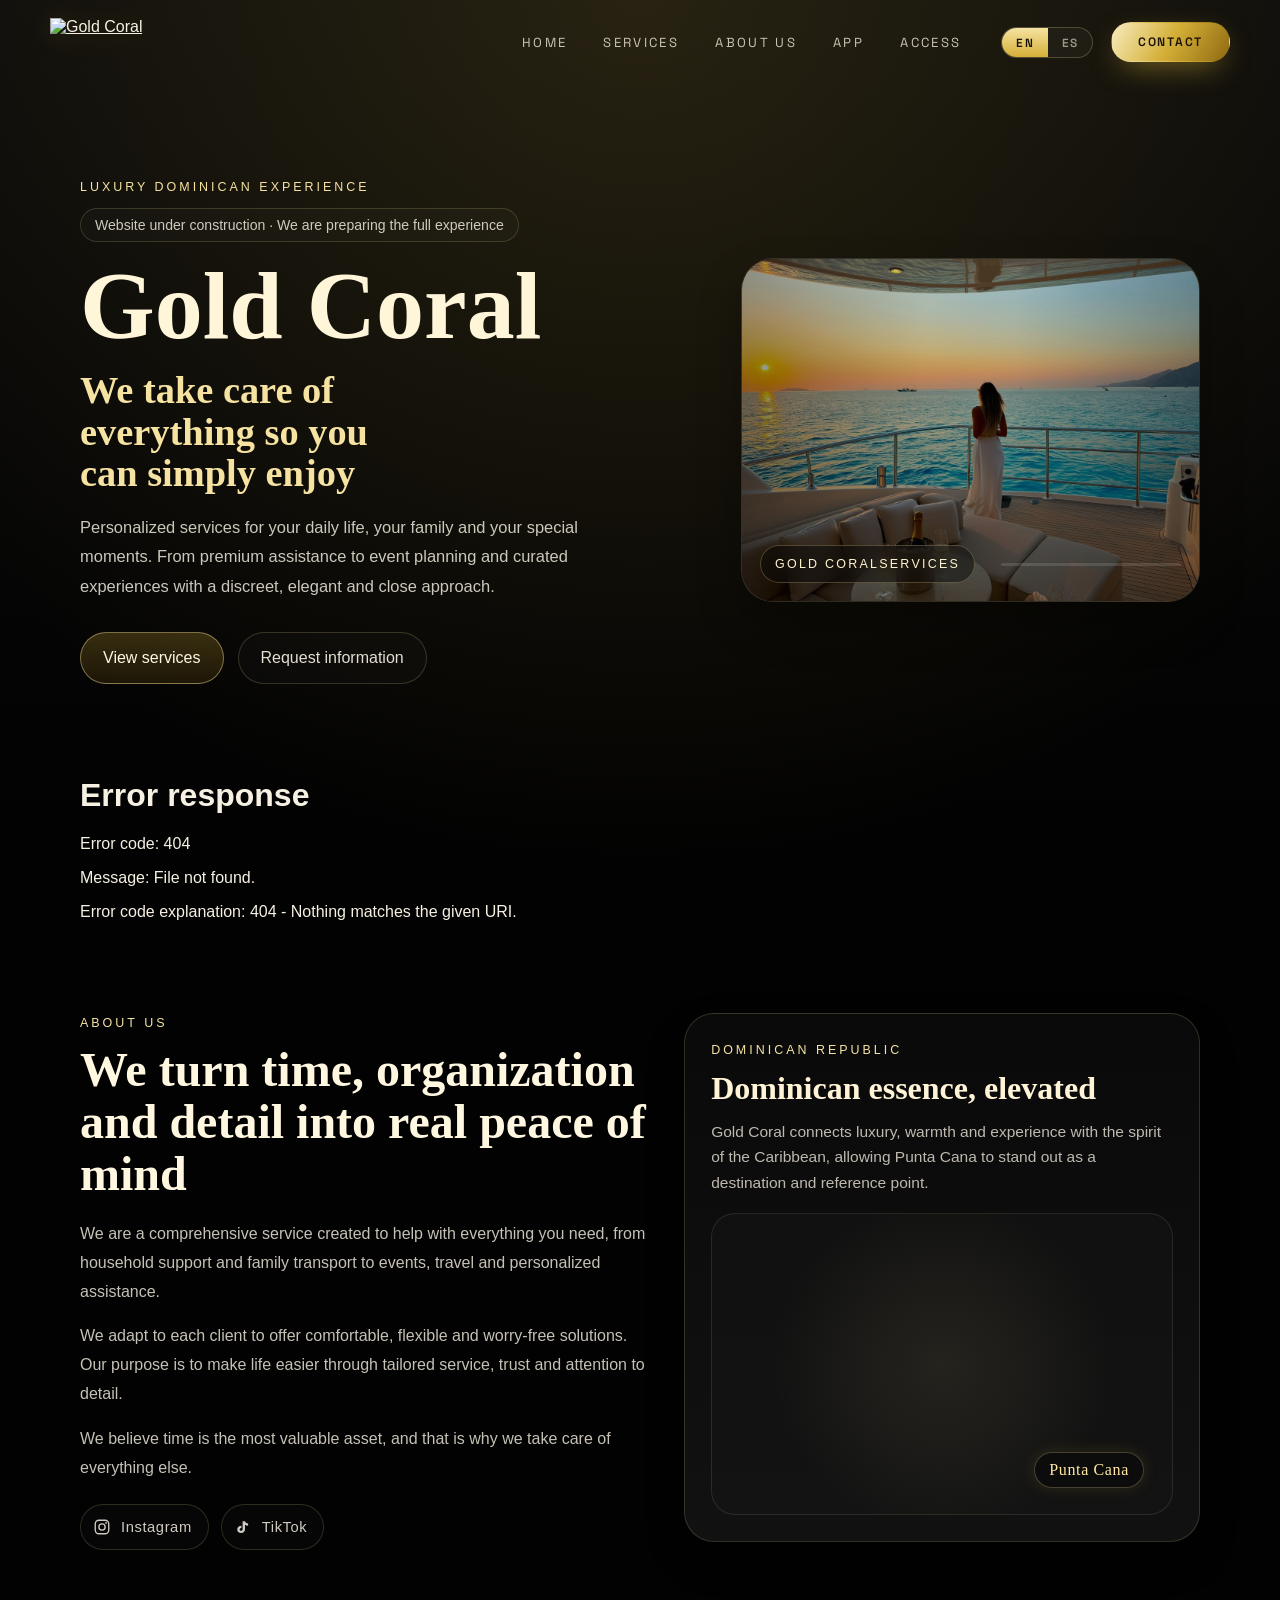
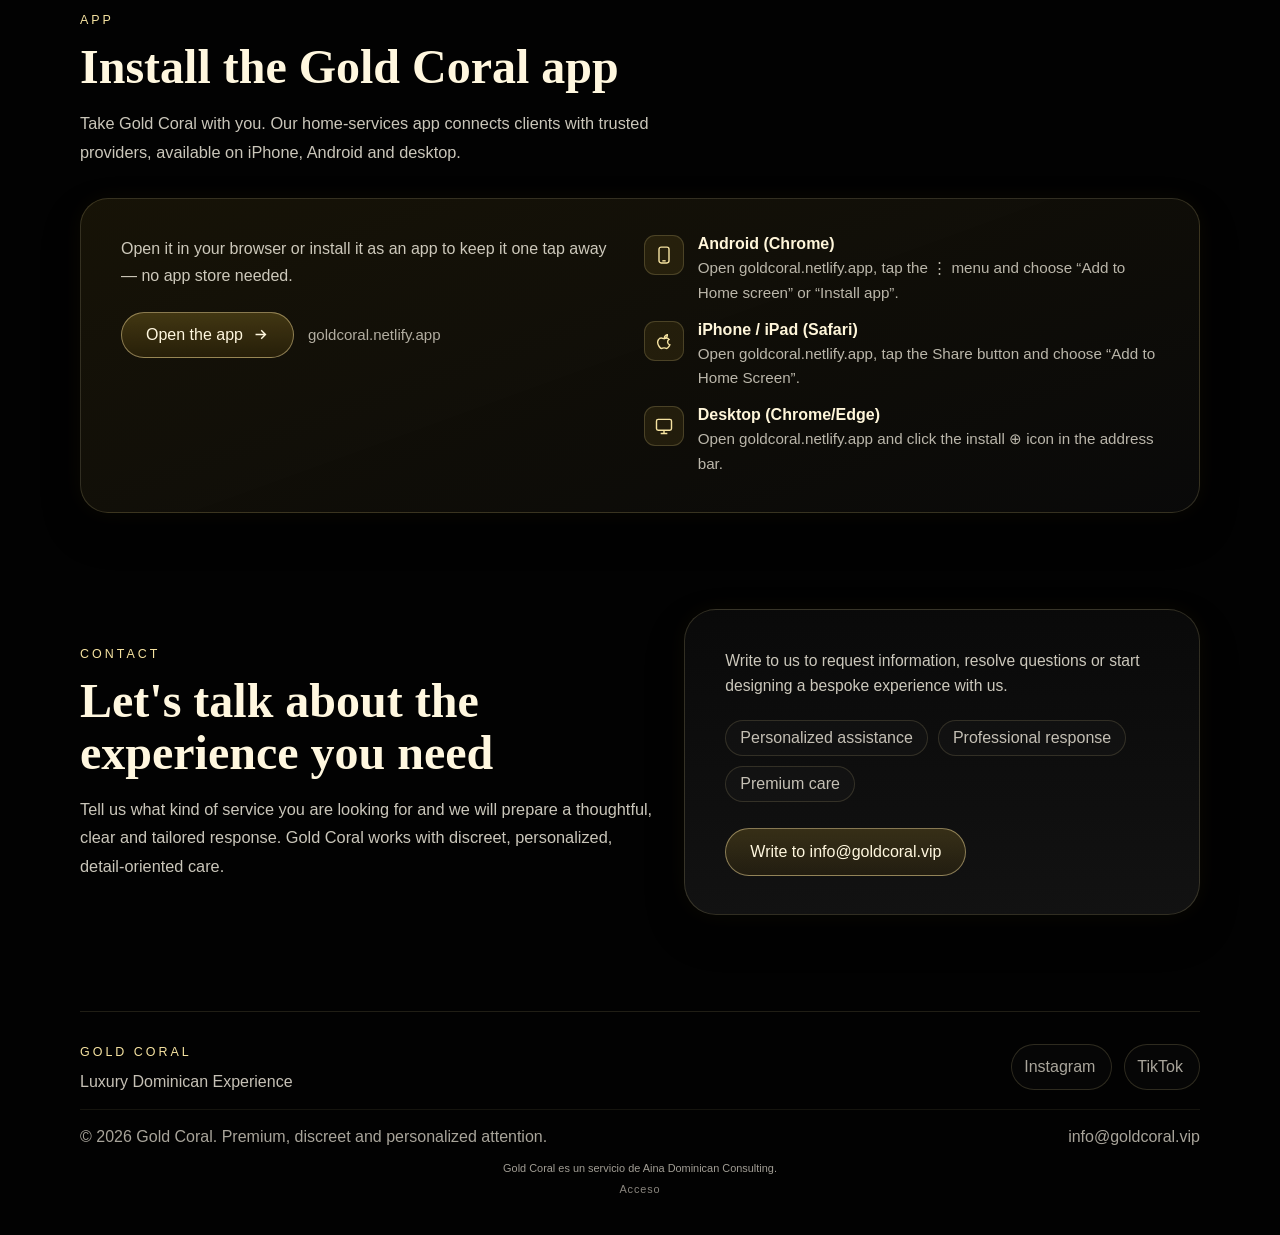
==== commit 069bc006: "Add public "App" section with install instructions (goldcoral.netlify.app) - New public SPA section " ====
--- a/index.html
+++ b/index.html
@@ -17,15 +17,15 @@
         <meta name="twitter:title" content="Gold Coral">
         <meta name="twitter:description" content="Luxury concierge, lifestyle and VIP assistance services in the Dominican Republic.">
         <meta name="twitter:image" content="https://goldcoral.vip/img/logo_negro.jpeg">
-        <link rel="icon" type="image/jpeg" href="img/favicon.jpeg?v=20260609-1">
+        <link rel="icon" type="image/jpeg" href="img/favicon.jpeg?v=20260609-2">
         <link rel="apple-touch-icon" href="/img/icon-192.png">
         <link rel="manifest" href="/manifest.webmanifest">
         <link rel="preconnect" href="https://fonts.googleapis.com">
         <link rel="preconnect" href="https://fonts.gstatic.com" crossorigin>
         <link href="https://fonts.googleapis.com/css2?family=Cormorant+Garamond:wght@500;600;700&family=Space+Grotesk:wght@400;500;600&display=swap" rel="stylesheet">
-        <link rel="stylesheet" href="styles/styles.css?v=20260609-1">
+        <link rel="stylesheet" href="styles/styles.css?v=20260609-2">
         <script src="https://unpkg.com/globe.gl"></script>
-        <script src="scripts/script.js?v=20260609-1" defer></script>
+        <script src="scripts/script.js?v=20260609-2" defer></script>
     </head>
     <body>
         <div id="header-placeholder"></div>
@@ -33,6 +33,7 @@
         <div class="section" id="home"></div>
         <div class="section" id="servicios"></div>
         <div class="section" id="about-us"></div>
+        <div class="section" id="descargas"></div>
         <div class="section" id="contacto"></div>
         <div id="footer"></div>
 
--- a/styles/styles.css
+++ b/styles/styles.css
@@ -815,6 +815,102 @@
     font-size: 0.94rem;
 }
 
+/* ----- APP / DOWNLOADS ----- */
+
+.downloads-intro {
+    max-width: 640px;
+    padding-top: 24px;
+}
+
+.downloads-intro h2 {
+    margin: 0 0 16px;
+    font-family: "Palatino Linotype", "Book Antiqua", Georgia, serif;
+    font-size: clamp(2rem, 4vw, 3rem);
+    line-height: 1.08;
+    color: #fff7df;
+}
+
+.downloads-intro p {
+    margin: 0;
+    color: rgba(247, 241, 227, 0.82);
+    line-height: 1.75;
+    font-size: 1.02rem;
+}
+
+.downloads-card {
+    margin: 32px 0 24px;
+    display: grid;
+    grid-template-columns: minmax(0, 1fr) minmax(300px, 1.05fr);
+    gap: 32px;
+    align-items: start;
+    padding: 36px clamp(22px, 4vw, 40px);
+    border: 1px solid rgba(255, 232, 163, 0.16);
+    border-radius: 28px;
+    background: linear-gradient(160deg, rgba(212, 175, 55, 0.1), rgba(10, 10, 10, 0.92));
+    box-shadow: 0 18px 38px rgba(0, 0, 0, 0.3), 0 0 26px rgba(212, 175, 55, 0.06);
+}
+
+.downloads-lead {
+    margin: 0 0 22px;
+    color: rgba(247, 241, 227, 0.82);
+    line-height: 1.7;
+}
+
+.downloads-actions {
+    display: flex;
+    flex-wrap: wrap;
+    gap: 14px;
+    align-items: center;
+}
+
+.downloads-open {
+    display: inline-flex;
+    align-items: center;
+    gap: 9px;
+    padding: 13px 24px;
+    border: 1px solid rgba(255, 232, 163, 0.46);
+    border-radius: 999px;
+    color: #fff7df;
+    text-decoration: none;
+    background: linear-gradient(180deg, rgba(212, 175, 55, 0.24), rgba(143, 106, 18, 0.16));
+    transition: transform 0.2s ease, box-shadow 0.2s ease;
+}
+
+.downloads-open svg { width: 17px; height: 17px; }
+.downloads-open:hover { transform: translateY(-2px); box-shadow: 0 14px 30px -10px rgba(212, 175, 55, 0.6); }
+
+.downloads-url { color: rgba(247, 241, 227, 0.7); text-decoration: none; font-size: 0.94rem; }
+.downloads-url:hover { color: var(--gold-bright); text-decoration: underline; text-underline-offset: 3px; }
+
+.downloads-steps {
+    list-style: none;
+    margin: 0;
+    padding: 0;
+    display: grid;
+    gap: 16px;
+}
+
+.downloads-steps li { display: flex; gap: 14px; align-items: flex-start; }
+
+.downloads-steps .dl-ico {
+    flex-shrink: 0;
+    display: grid;
+    place-items: center;
+    width: 40px;
+    height: 40px;
+    border-radius: 11px;
+    border: 1px solid rgba(255, 232, 163, 0.18);
+    background: rgba(212, 175, 55, 0.1);
+}
+
+.downloads-steps .dl-ico svg { width: 20px; height: 20px; stroke: var(--gold-light); }
+.downloads-steps b { display: block; margin-bottom: 3px; color: #fff6da; font-weight: 600; }
+.downloads-steps span:not(.dl-ico) { color: rgba(247, 241, 227, 0.74); line-height: 1.6; font-size: 0.95rem; }
+
+@media (max-width: 760px) {
+    .downloads-card { grid-template-columns: 1fr; gap: 26px; }
+}
+
 /* ----- CONTACT ----- */
 
 .contact-section {
